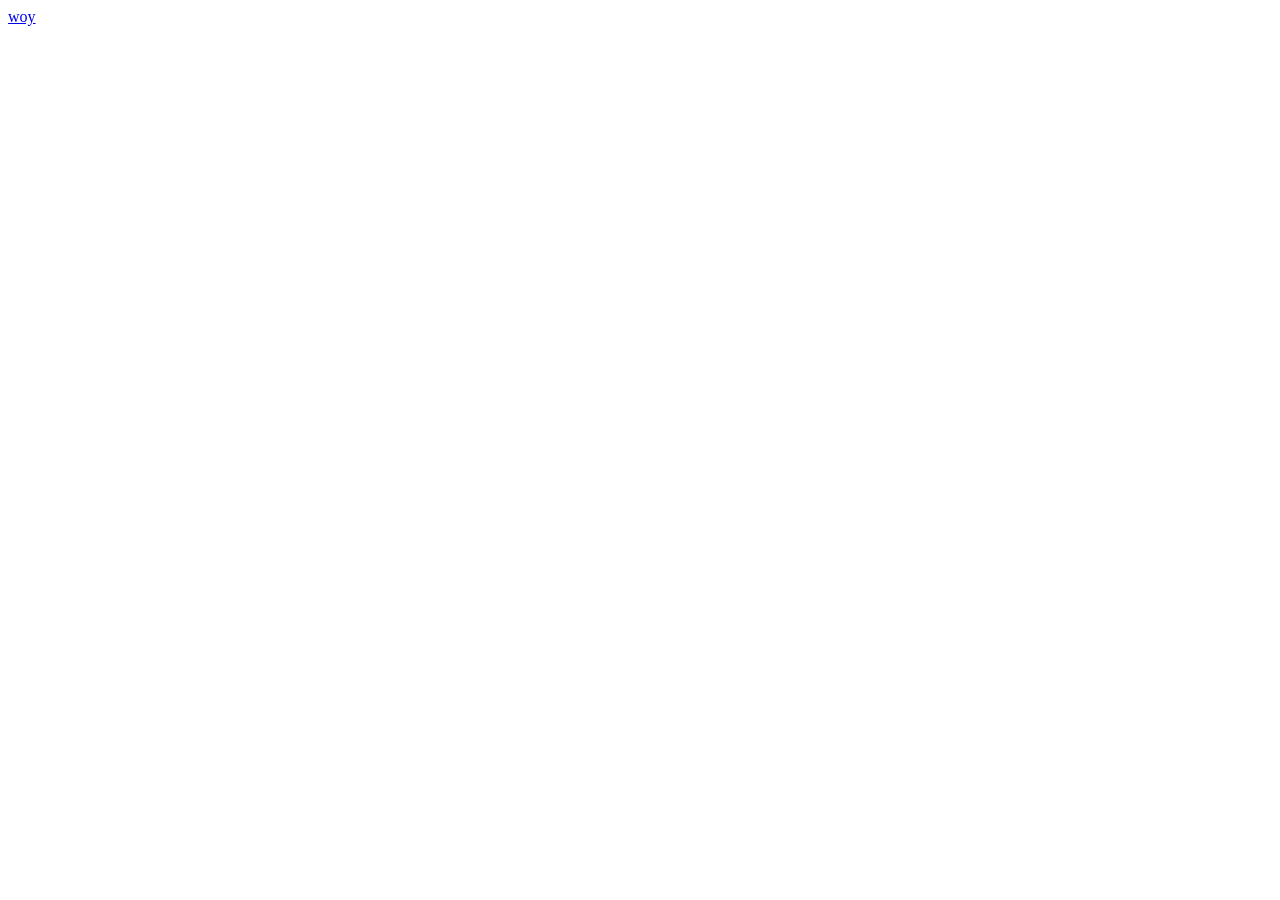
==== index.html @ d00f7fd5 "edit css profil, tambah font" ====
<!DOCTYPE html>
<html lang="en">
<head>
    <meta charset="UTF-8">
    <meta name="viewport" content="width=device-width, initial-scale=1.0">
    <title>DOM-IT</title>
</head>
<body>
    <a href="Pages/anggota-hendra.html">woy</a>
</body>
</html>
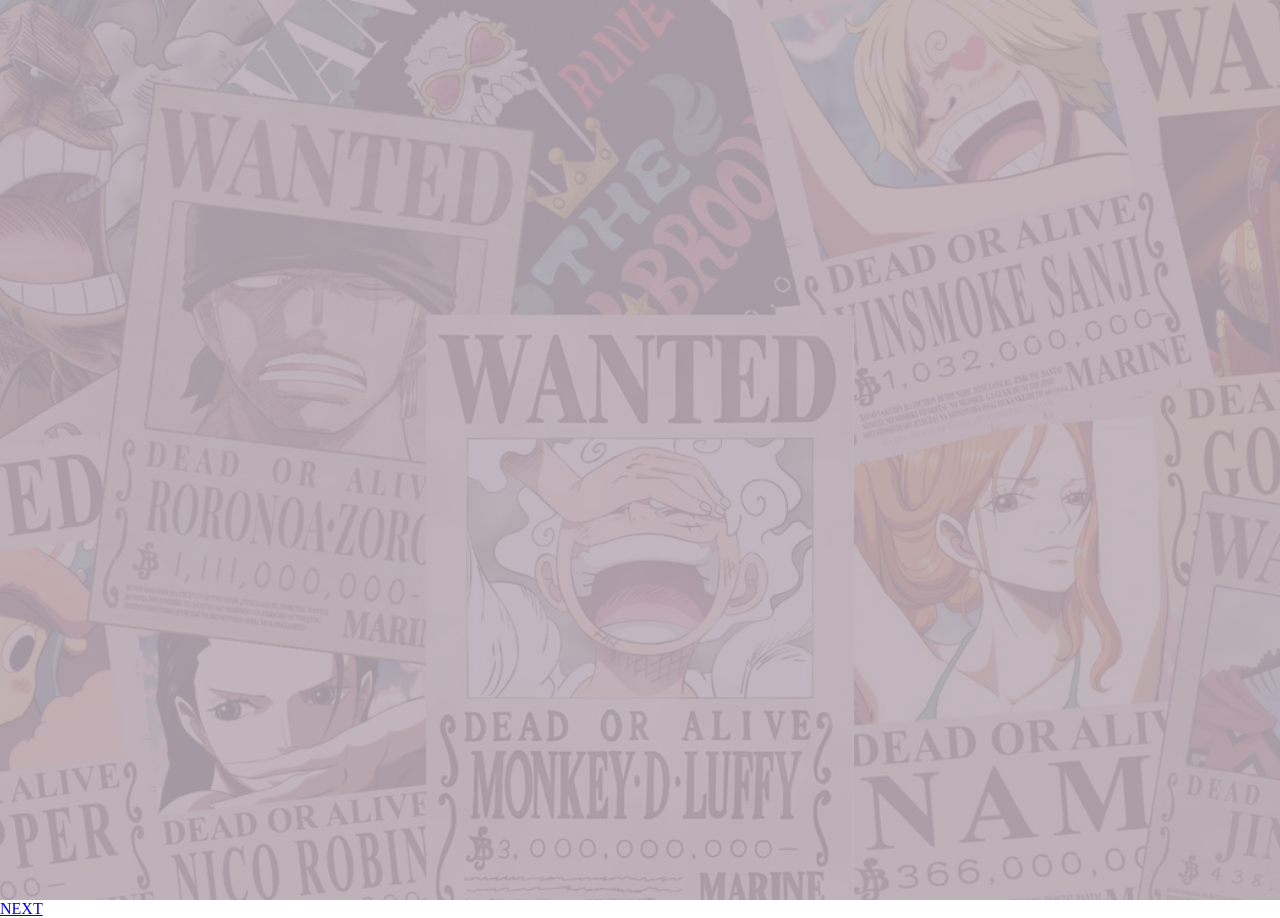
==== commit 90537bcd: "index 1" ====
--- a/index.html
+++ b/index.html
@@ -3,9 +3,15 @@
 <head>
     <meta charset="UTF-8">
     <meta name="viewport" content="width=device-width, initial-scale=1.0">
-    <title>DOM-IT</title>
+    <title>DOM-IT HOME</title>
+    <link rel="stylesheet" href="css/style-home.css">
 </head>
 <body>
-    <a href="Pages/anggota-hendra.html">woy</a>
+    <div class="container-utama">
+        <div class="latar-transparan">
+            <div class="container-tengah"></div>
+        </div>
+    </div>
+    <a href="Pages/anggota-hendra.html">NEXT</a>
 </body>
 </html>
--- a/css/style-home.css
+++ b/css/style-home.css
@@ -0,0 +1,58 @@
+:root {
+    --beige: #F2F5E2;
+    --vanilla-custard: #E3DEA4;
+    --golden-apricot: #D4954D;
+    --olive-wood: #775533;
+    --midnight-violet: #290024;
+    --u: min(100vw / 1440, 100vh / 900);
+}
+
+* {
+    box-sizing: border-box;
+}
+
+h1, h2 {
+    margin: 0;
+}
+
+@font-face {
+    font-family: 'outfit';
+    src: url('../Fonts/Outfit-ExtraBold.ttf');
+    font-weight: normal;
+    font-style: normal;
+}
+
+html, body {
+    margin: 0;
+    width: 100%;
+    height: 100%;
+}
+
+/* latar */
+.container-utama {
+    width: 100%;
+    min-height: 100vh;
+    background-image: url('../images/Latar.jpg');
+    background-size: cover;
+    background-position: center;
+    background-repeat: no-repeat;
+    opacity: 40%;
+}
+
+.latar-transparan {
+    background-color: rgba(41, 0, 36, 0.7);
+    width: 100%;
+    min-height: 100vh;
+    display: flex;
+    justify-content: center;
+    align-items: center;
+    padding: calc(48 * var(--u));
+}
+
+.container-tengah {
+    width: 100%;
+    max-width: calc(1344 * var(--u));
+    margin-inline: auto;
+    display: flex;
+    flex-direction: column;
+}
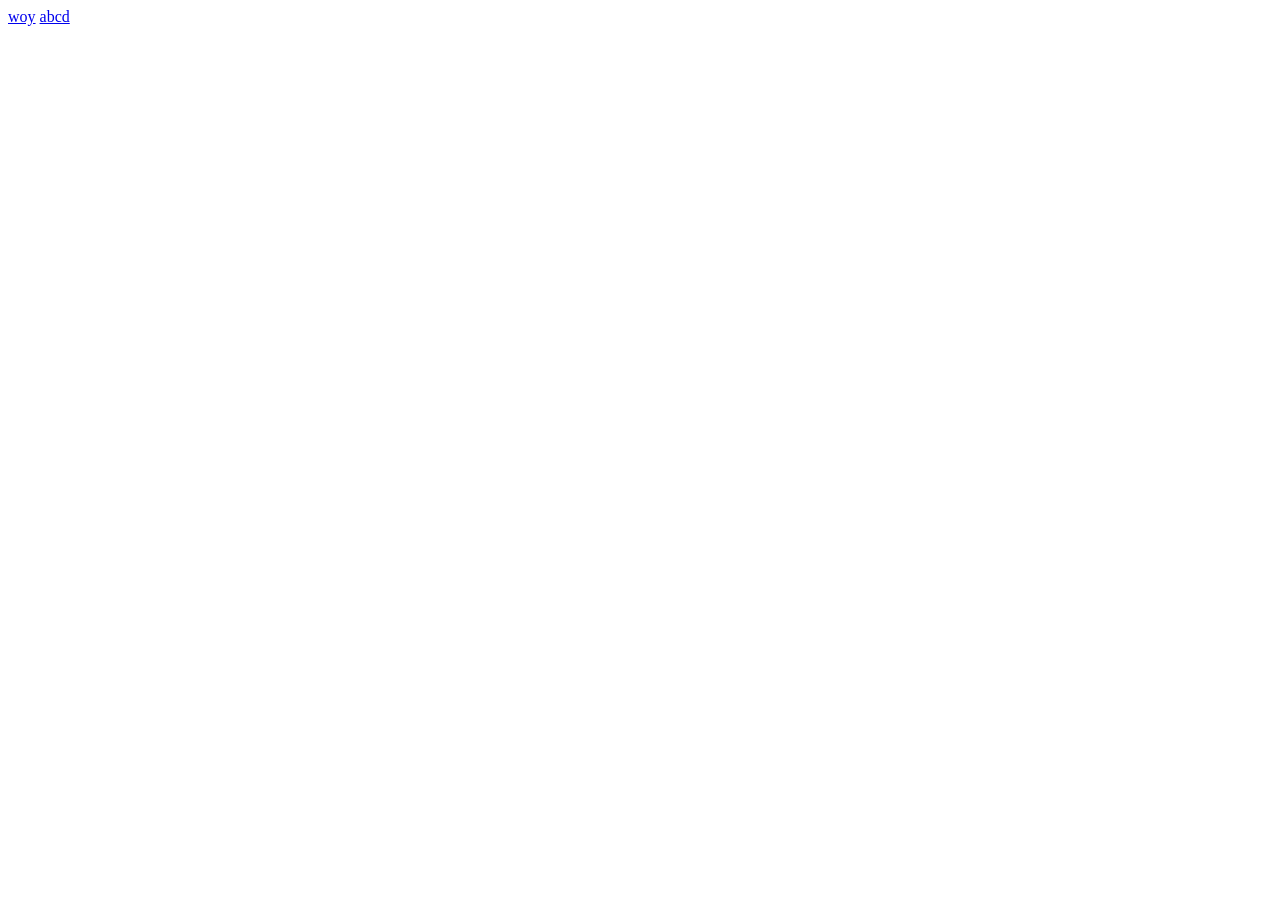
==== commit 2e073ef4: "menambahkan halaman anggota vidya dan gambar" ====
--- a/index.html
+++ b/index.html
@@ -3,15 +3,10 @@
 <head>
     <meta charset="UTF-8">
     <meta name="viewport" content="width=device-width, initial-scale=1.0">
-    <title>DOM-IT HOME</title>
-    <link rel="stylesheet" href="css/style-home.css">
+    <title>DOM-IT</title>
 </head>
 <body>
-    <div class="container-utama">
-        <div class="latar-transparan">
-            <div class="container-tengah"></div>
-        </div>
-    </div>
-    <a href="Pages/anggota-hendra.html">NEXT</a>
+    <a href="Pages/anggota-hendra.html">woy</a>
+    <a href="Pages/anggota-vidya.html">abcd</a>
 </body>
 </html>
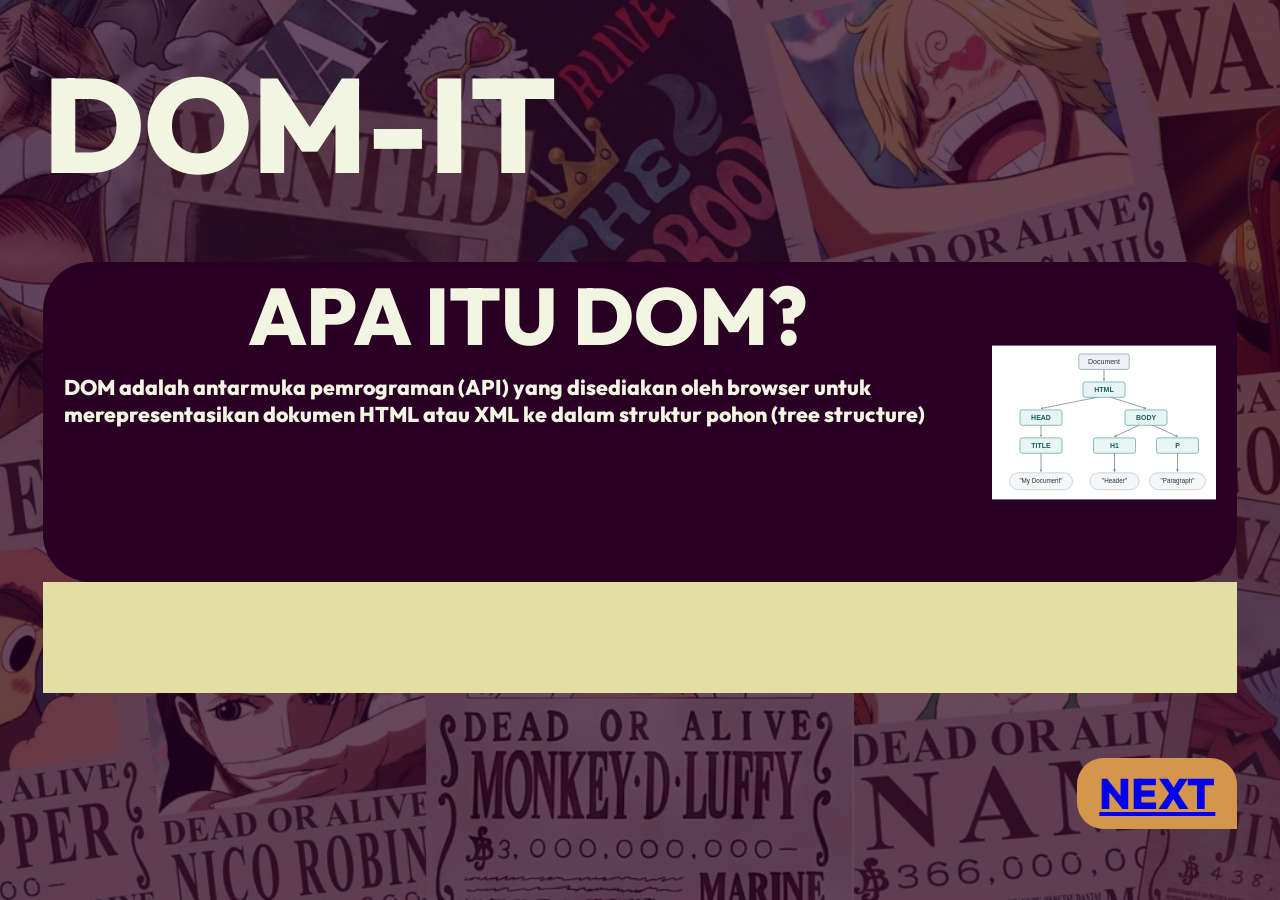
==== commit 47f77739: "index 2" ====
--- a/index.html
+++ b/index.html
@@ -3,10 +3,31 @@
 <head>
     <meta charset="UTF-8">
     <meta name="viewport" content="width=device-width, initial-scale=1.0">
-    <title>DOM-IT</title>
+    <title>DOM-IT HOME</title>
+    <link rel="stylesheet" href="css/style-home.css">
 </head>
 <body>
-    <a href="Pages/anggota-hendra.html">woy</a>
-    <a href="Pages/anggota-vidya.html">abcd</a>
+    <div class="container-utama">
+        <div class="latar-transparan">
+            <div class="container-tengah">
+                <div class="judul">DOM-IT</div>
+                <div class="cont-definisi">
+                    <div class="text-definisi">
+                        <h1>APA ITU DOM?</h1>
+                        <h2>DOM adalah antarmuka pemrograman (API) yang disediakan oleh browser untuk merepresentasikan dokumen HTML atau XML ke dalam struktur pohon (tree structure)</h2>
+                    </div>
+                    <div class="gambar-definisi">
+                        <img src="images/DOM-Tree.svg" alt="">
+                    </div>
+                </div>
+                <div class="opsi"></div>
+                <div class="next">
+                    <div class="cont-next">
+                        <a href="Pages/anggota-hendra.html">NEXT</a>
+                    </div>
+                </div>
+            </div>
+        </div>
+    </div>
 </body>
 </html>
--- a/css/style-home.css
+++ b/css/style-home.css
@@ -0,0 +1,131 @@
+:root {
+    --beige: #F2F5E2;
+    --vanilla-custard: #E3DEA4;
+    --golden-apricot: #D4954D;
+    --olive-wood: #775533;
+    --midnight-violet: #290024;
+    --u: min(100vw / 1440, 100vh / 900);
+}
+
+* {
+    box-sizing: border-box;
+}
+
+h1, h2 {
+    margin: 0;
+}
+
+@font-face {
+    font-family: 'outfit';
+    src: url('../Fonts/Outfit-ExtraBold.ttf');
+    font-weight: normal;
+    font-style: normal;
+}
+
+html, body {
+    margin: 0;
+    width: 100%;
+    height: 100%;
+}
+
+/* latar */
+.container-utama {
+    width: 100%;
+    min-height: 100vh;
+    background-image: url('../images/Latar.jpg');
+    background-size: cover;
+    background-position: center;
+    background-repeat: no-repeat;
+}
+
+.latar-transparan {
+    background-color: rgba(41, 0, 36, 0.7);
+    width: 100%;
+    min-height: 100vh;
+    display: flex;
+    justify-content: center;
+    align-items: center;
+    padding: calc(48 * var(--u));
+}
+
+.container-tengah {
+    width: 100%;
+    max-width: calc(1344 * var(--u));
+    margin-inline: auto;
+    display: flex;
+    flex-direction: column;
+}
+
+.judul {
+    height: calc(215 * var(--u));
+    font-family: outfit;
+    font-size: calc(150 * var(--u));
+    line-height: 0.8;
+    color: #F2F5E2;
+}
+
+
+.cont-definisi {
+    height: calc(360 * var(--u));
+    background-color: #290024;
+    border-radius: calc(54 * var(--u));
+    display: flex;
+    padding: calc(24 * var(--u));
+}
+
+.text-definisi {
+    display: flex;
+    flex-direction: column;
+    gap: calc(29 * var(--u));
+    align-items: center;
+}
+
+.text-definisi h1 {
+    font-family: outfit;
+    color: #F2F5E2;
+    font-size: calc(90 * var(--u));
+    line-height: 0.8;
+}
+
+.text-definisi h2 {
+    font-family: outfit;
+    color: #F2F5E2;
+    font-size: calc(24 * var(--u));
+}
+
+.gambar-definisi {
+    width: calc(454 * var(--u));
+    height: calc(312 * var(--u));
+    border-radius: calc(30 * var(--u));
+}
+
+.gambar-definisi img {
+    width: 100%;
+    height: 100%;
+    border-radius: calc(30 * var(--u));
+}
+
+.opsi {
+    height: calc(124 * var(--u));
+    background-color: #E3DEA4;
+}
+
+.next {
+    height: calc(153 * var(--u));
+    display: flex;
+    justify-content: end;
+    align-items: end;
+}
+
+.cont-next {
+    background-color: #D4954D;
+    height: calc(80 * var(--u));
+    width: calc(180 * var(--u));
+    border-radius: calc(30 * var(--u)) calc(30 * var(--u)) 0 calc(30 * var(--u));
+    display: flex;
+    justify-content: center;
+    align-items: center;
+    font-family: outfit;
+    font-size: calc(48 * var(--u));
+    text-decoration: none;
+}
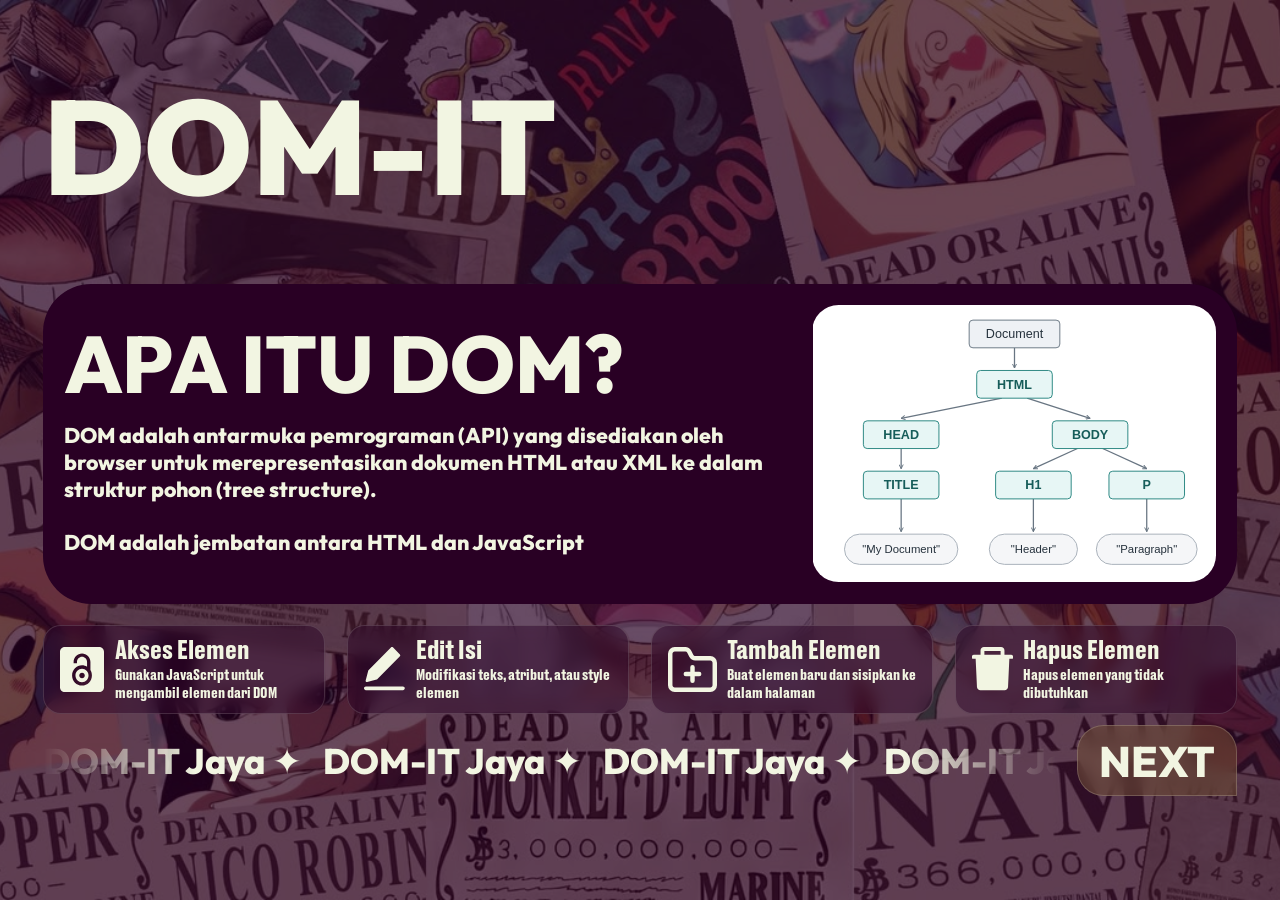
==== commit 68194388: "index 3" ====
--- a/index.html
+++ b/index.html
@@ -1,5 +1,5 @@
 <!DOCTYPE html>
-<html lang="en">
+<html lang="id">
 <head>
     <meta charset="UTF-8">
     <meta name="viewport" content="width=device-width, initial-scale=1.0">
@@ -10,24 +10,86 @@
     <div class="container-utama">
         <div class="latar-transparan">
             <div class="container-tengah">
+
                 <div class="judul">DOM-IT</div>
+
                 <div class="cont-definisi">
                     <div class="text-definisi">
                         <h1>APA ITU DOM?</h1>
-                        <h2>DOM adalah antarmuka pemrograman (API) yang disediakan oleh browser untuk merepresentasikan dokumen HTML atau XML ke dalam struktur pohon (tree structure)</h2>
+                        <h2>
+                            DOM adalah antarmuka pemrograman (API) yang
+                            disediakan oleh browser untuk merepresentasikan
+                            dokumen HTML atau XML ke dalam struktur pohon
+                            (tree structure).
+                        </h2>
+                        <h2>
+                            DOM adalah jembatan antara HTML dan JavaScript
+                        </h2>
                     </div>
+
                     <div class="gambar-definisi">
-                        <img src="images/DOM-Tree.svg" alt="">
+                        <img src="images/DOM-Tree.svg" alt="Struktur pohon DOM">
                     </div>
                 </div>
-                <div class="opsi"></div>
+
+                <div class="container-empat">
+
+                    <div class="container-satu">
+                        <div class="logo"><img src="Assets/Akses.svg" alt=""></div>
+                        <div class="text">
+                            <h1>Akses Elemen</h1>
+                            <h2>Gunakan JavaScript untuk mengambil elemen dari DOM</h2>
+                        </div>
+                    </div>
+
+                    <div class="container-satu">
+                        <div class="logo"><img src="Assets/Edit.svg" alt=""></div>
+                        <div class="text">
+                            <h1>Edit Isi</h1>
+                            <h2>Modifikasi teks, atribut, atau style elemen</h2>
+                        </div>
+                    </div>
+
+                    <div class="container-satu">
+                        <div class="logo"><img src="Assets/Tambah.svg" alt=""></div>
+                        <div class="text">
+                            <h1>Tambah Elemen</h1>
+                            <h2>Buat elemen baru dan sisipkan ke dalam halaman</h2>
+                        </div>
+                    </div>
+
+                    <div class="container-satu">
+                        <div class="logo"><img src="Assets/Hapus.svg" alt=""></div>
+                        <div class="text">
+                            <h1>Hapus Elemen</h1>
+                            <h2>Hapus elemen yang tidak dibutuhkan</h2>
+                        </div>
+                    </div>
+
+                </div>
+
                 <div class="next">
+                    <div class="teks-berjalan">
+                        <div class="teks-slider">
+                            <div class="teks-grup">
+                                <span>DOM-IT Jaya ✦</span>
+                                <span>DOM-IT Jaya ✦</span>
+                            </div>
+                    
+                            <div class="teks-grup" aria-hidden="true">
+                                <span>DOM-IT Jaya ✦</span>
+                                <span>DOM-IT Jaya ✦</span>
+                            </div>
+                        </div>
+                    </div>
+                
                     <div class="cont-next">
                         <a href="Pages/anggota-hendra.html">NEXT</a>
                     </div>
                 </div>
+
             </div>
         </div>
     </div>
 </body>
-</html>+</html>
--- a/css/style-home.css
+++ b/css/style-home.css
@@ -22,6 +22,49 @@
     font-style: normal;
 }
 
+/* font */
+@font-face {
+    font-family: 'wanpis';
+    src: url('../Fonts/OnePiece.ttf');
+    font-weight: normal;
+    font-style: normal;
+}
+
+@font-face {
+    font-family: 'druk';
+    src: url('../Fonts/Druk.otf');
+    font-weight: normal;
+    font-style: normal;
+}
+
+@font-face {
+    font-family: 'montserrat';
+    src: url('../Fonts/Montserrat.ttf');
+    font-weight: normal;
+    font-style: normal;
+}
+
+@font-face {
+    font-family: 'strong';
+    src: url('../Fonts/Strong.ttf');
+    font-weight: normal;
+    font-style: normal;
+}
+
+@font-face {
+    font-family: 'luxena';
+    src: url('../Fonts/Luxena.ttf');
+    font-weight: normal;
+    font-style: normal;
+}
+
+@font-face {
+    font-family: 'MountSagilite';
+    src: url('../Fonts/MountSagilite.otf');
+    font-weight: normal;
+    font-style: normal;
+}
+
 html, body {
     margin: 0;
     width: 100%;
@@ -64,20 +107,21 @@
     color: #F2F5E2;
 }
 
-
 .cont-definisi {
     height: calc(360 * var(--u));
     background-color: #290024;
     border-radius: calc(54 * var(--u));
     display: flex;
     padding: calc(24 * var(--u));
+    gap: calc(24 * var(--u));
 }
 
 .text-definisi {
     display: flex;
     flex-direction: column;
     gap: calc(29 * var(--u));
-    align-items: center;
+    align-items: flex-start;
+    justify-content: center;
 }
 
 .text-definisi h1 {
@@ -91,30 +135,131 @@
     font-family: outfit;
     color: #F2F5E2;
     font-size: calc(24 * var(--u));
+    text-align: start;
 }
 
 .gambar-definisi {
     width: calc(454 * var(--u));
     height: calc(312 * var(--u));
+    flex-shrink: 0;
     border-radius: calc(30 * var(--u));
 }
 
 .gambar-definisi img {
+    display: block;
     width: 100%;
     height: 100%;
+    object-fit: contain;
     border-radius: calc(30 * var(--u));
 }
 
-.opsi {
-    height: calc(124 * var(--u));
-    background-color: #E3DEA4;
+.container-empat {
+    height: calc(100 * var(--u));
+    display: flex;
+    gap: calc(24 * var(--u));
+    margin-top: calc(24 * var(--u));
+}
+
+.container-satu {
+    flex: 1;
+    min-width: 0;
+    border-radius: calc(20 * var(--u));
+    background: rgba(41, 0, 36, 0.45);
+    backdrop-filter: blur(8px);
+    -webkit-backdrop-filter: blur(8px);
+    border: 1px solid rgba(242, 245, 226, 0.15);
+
+    display: flex;
+    align-items: center;
+    padding: calc(18 * var(--u));
+    gap: calc(12 * var(--u));
+}
+
+.logo {
+    height: calc(50 * var(--u));
+}
+
+.logo img {
+    height: 100%;
+}
+
+.text {
+    display: flex;
+    flex-direction: column;
+    color: #F2F5E2;
+}
+
+.text h1 {
+    font-family: 'druk';
+    font-size: calc(28 * var(--u));
+}
+
+.text h2 {
+    font-family: 'druk';
+    font-size: calc(16 * var(--u));
 }
 
 .next {
-    height: calc(153 * var(--u));
+    height: calc(105 * var(--u));
     display: flex;
     justify-content: end;
     align-items: end;
+}
+
+.next {
+    height: calc(105 * var(--u));
+    display: flex;
+    justify-content: space-between;
+    align-items: center;
+    gap: calc(24 * var(--u));
+}
+
+/* Area teks berjalan */
+.teks-berjalan {
+    flex: 1;
+    min-width: 0;
+    overflow: hidden;
+    white-space: nowrap;
+
+    -webkit-mask-image: linear-gradient(to right,
+            transparent,
+            black 15%,
+            black 85%,
+            transparent);
+    mask-image: linear-gradient(to right,
+            transparent,
+            black 15%,
+            black 85%,
+            transparent);
+}
+
+.teks-slider {
+    display: flex;
+    width: max-content;
+    animation: jalan 10s linear infinite;
+}
+
+.teks-grup {
+    display: flex;
+    flex-shrink: 0;
+}
+
+.teks-grup span {
+    flex-shrink: 0;
+    padding-right: calc(24 * var(--u));
+    font-family: outfit;
+    font-size: calc(40 * var(--u));
+    color: var(--beige);
+}
+
+@keyframes jalan {
+    from {
+        transform: translateX(0);
+    }
+
+    to {
+        transform: translateX(-50%);
+    }
 }
 
 .cont-next {
@@ -128,4 +273,13 @@
     font-family: outfit;
     font-size: calc(48 * var(--u));
     text-decoration: none;
+    background: rgba(119, 85, 51, 0.45);
+    backdrop-filter: blur(8px);
+    -webkit-backdrop-filter: blur(8px);
+    border: 1px solid rgba(242, 245, 226, 0.2);
+}
+
+.cont-next a {
+    text-decoration: none;
+    color: var(--beige);
 }
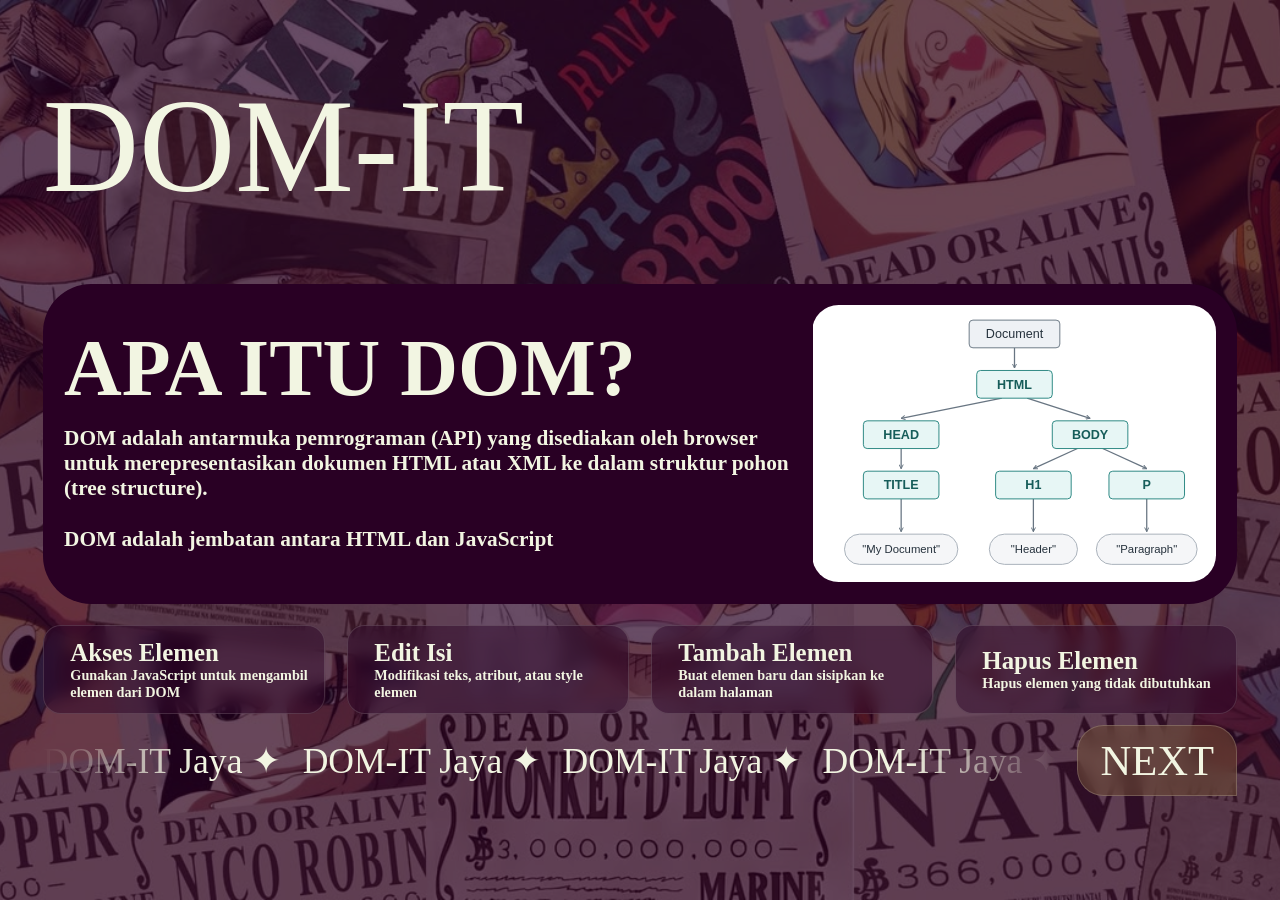
==== commit b81dff8f: "naming" ====
--- a/index.html
+++ b/index.html
@@ -35,7 +35,7 @@
                 <div class="container-empat">
 
                     <div class="container-satu">
-                        <div class="logo"><img src="Assets/Akses.svg" alt=""></div>
+                        <div class="logo"><img src="assets/Akses.svg" alt=""></div>
                         <div class="text">
                             <h1>Akses Elemen</h1>
                             <h2>Gunakan JavaScript untuk mengambil elemen dari DOM</h2>
@@ -43,7 +43,7 @@
                     </div>
 
                     <div class="container-satu">
-                        <div class="logo"><img src="Assets/Edit.svg" alt=""></div>
+                        <div class="logo"><img src="assets/Edit.svg" alt=""></div>
                         <div class="text">
                             <h1>Edit Isi</h1>
                             <h2>Modifikasi teks, atribut, atau style elemen</h2>
@@ -51,7 +51,7 @@
                     </div>
 
                     <div class="container-satu">
-                        <div class="logo"><img src="Assets/Tambah.svg" alt=""></div>
+                        <div class="logo"><img src="assets/Tambah.svg" alt=""></div>
                         <div class="text">
                             <h1>Tambah Elemen</h1>
                             <h2>Buat elemen baru dan sisipkan ke dalam halaman</h2>
@@ -59,7 +59,7 @@
                     </div>
 
                     <div class="container-satu">
-                        <div class="logo"><img src="Assets/Hapus.svg" alt=""></div>
+                        <div class="logo"><img src="assets/Hapus.svg" alt=""></div>
                         <div class="text">
                             <h1>Hapus Elemen</h1>
                             <h2>Hapus elemen yang tidak dibutuhkan</h2>
@@ -84,7 +84,7 @@
                     </div>
                 
                     <div class="cont-next">
-                        <a href="Pages/anggota-hendra.html">NEXT</a>
+                        <a href="pages/anggota-hendra.html">NEXT</a>
                     </div>
                 </div>
 
--- a/css/style-home.css
+++ b/css/style-home.css
@@ -17,7 +17,7 @@
 
 @font-face {
     font-family: 'outfit';
-    src: url('../Fonts/Outfit-ExtraBold.ttf');
+    src: url('../fonts/Outfit-ExtraBold.ttf');
     font-weight: normal;
     font-style: normal;
 }
@@ -25,42 +25,42 @@
 /* font */
 @font-face {
     font-family: 'wanpis';
-    src: url('../Fonts/OnePiece.ttf');
+    src: url('../fonts/OnePiece.ttf');
     font-weight: normal;
     font-style: normal;
 }
 
 @font-face {
     font-family: 'druk';
-    src: url('../Fonts/Druk.otf');
+    src: url('../fonts/Druk.otf');
     font-weight: normal;
     font-style: normal;
 }
 
 @font-face {
     font-family: 'montserrat';
-    src: url('../Fonts/Montserrat.ttf');
+    src: url('../fonts/Montserrat.ttf');
     font-weight: normal;
     font-style: normal;
 }
 
 @font-face {
     font-family: 'strong';
-    src: url('../Fonts/Strong.ttf');
+    src: url('../fonts/Strong.ttf');
     font-weight: normal;
     font-style: normal;
 }
 
 @font-face {
     font-family: 'luxena';
-    src: url('../Fonts/Luxena.ttf');
+    src: url('../fonts/Luxena.ttf');
     font-weight: normal;
     font-style: normal;
 }
 
 @font-face {
     font-family: 'MountSagilite';
-    src: url('../Fonts/MountSagilite.otf');
+    src: url('../fonts/MountSagilite.otf');
     font-weight: normal;
     font-style: normal;
 }
